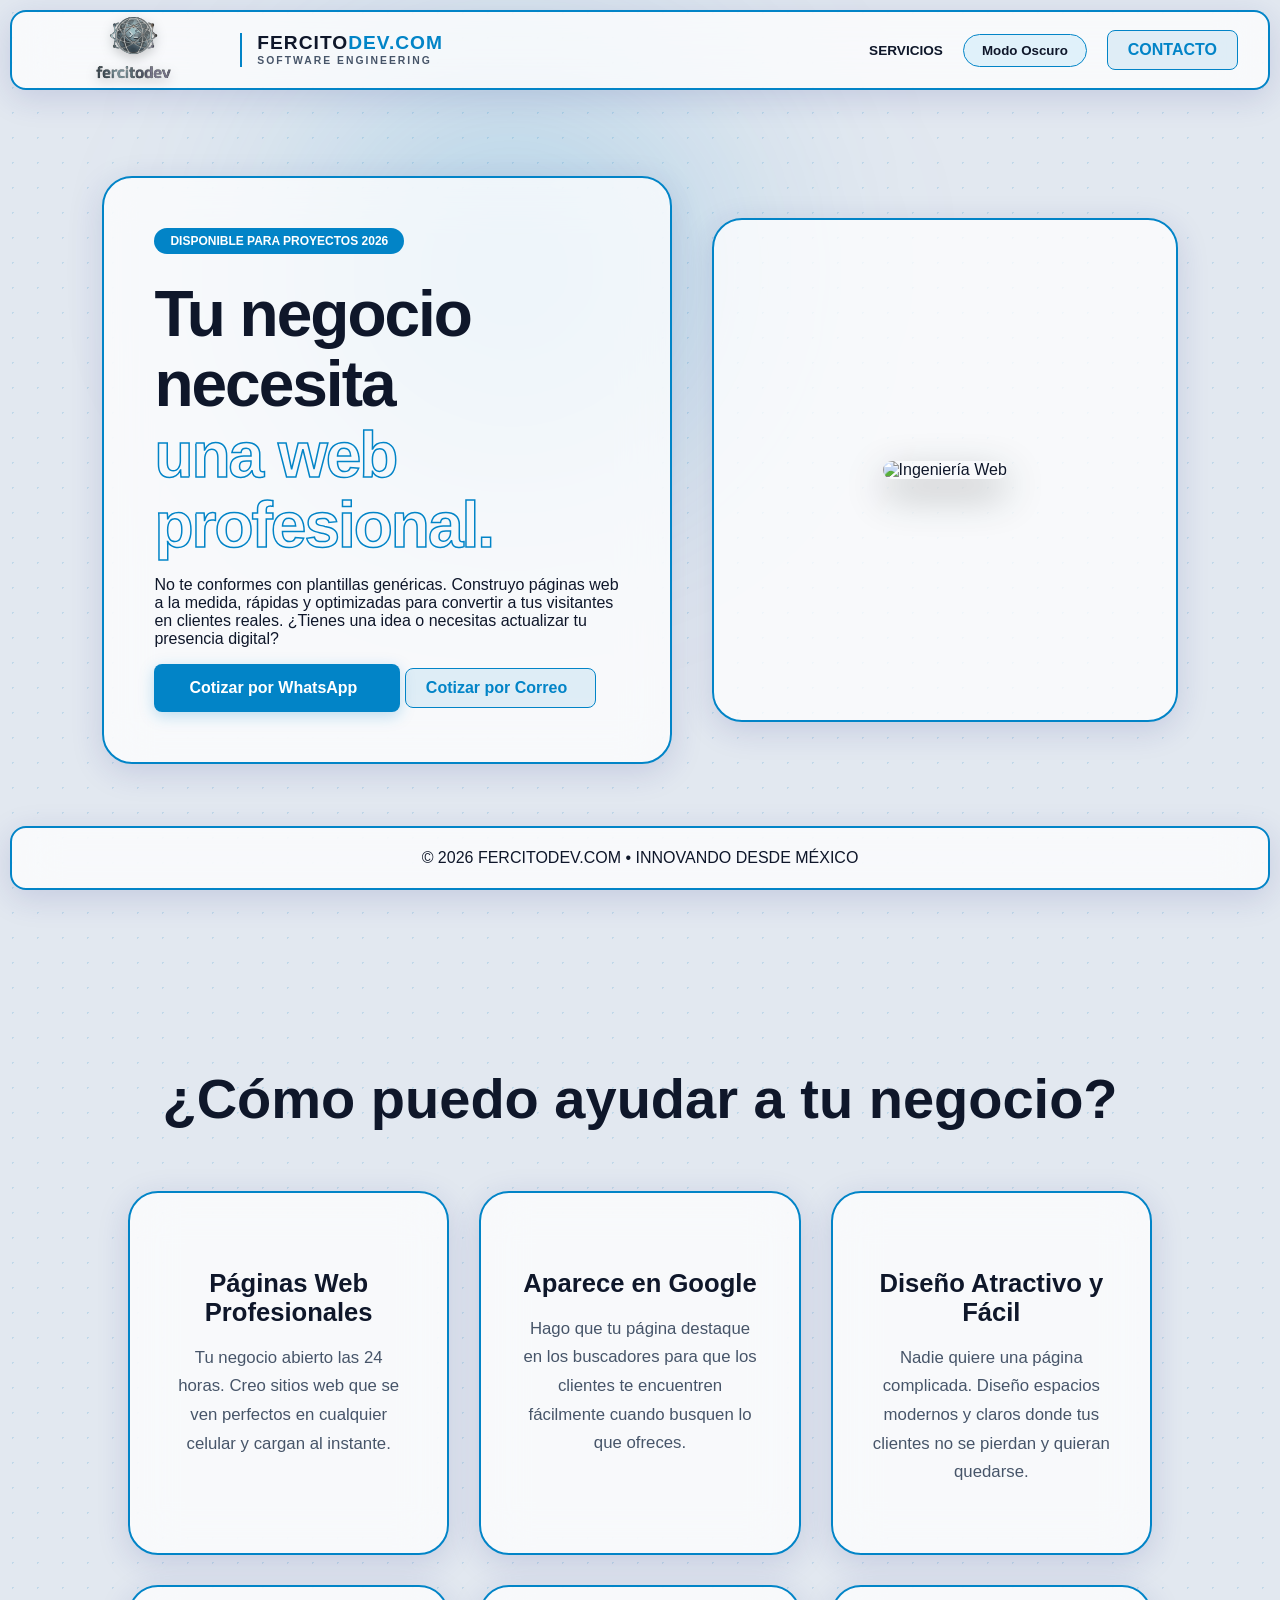
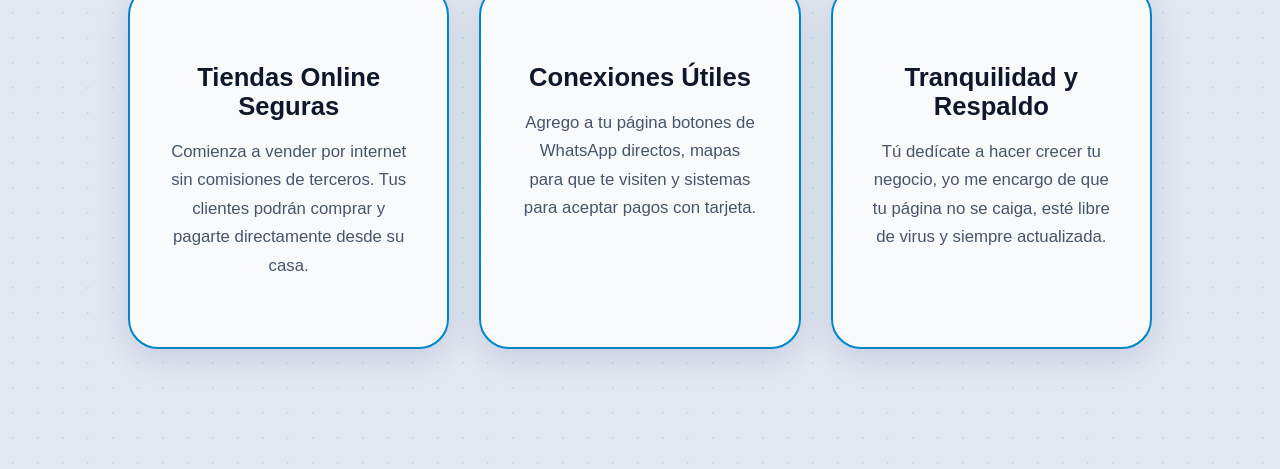
==== index.html @ 52c1052e "Borre el archivo vacio index.html y el archivo home.html ahora se llama index.html" ====
<!DOCTYPE html>
<html lang="es">
<head>
    <meta charset="UTF-8">
    <meta name="viewport" content="width=device-width, initial-scale=1.0">
    <title>FERCITODEV.COM</title>
    <link href="https://cdn.jsdelivr.net/npm/remixicon@4.2.0/fonts/remixicon.css" rel="stylesheet">
    <link rel="stylesheet" href="css/home.css">
</head>
<body>
    <div class="progress-container"><div class="progress-bar" id="scroll-bar"></div></div>
    <div class="ambient-glow"></div>

    <nav class="navbar glass-panel">
        <div class="nav-left">
            <a href="#"><img src="img/fercitodev.png" class="logo-img" alt="Logo FercitoDev"></a>
            <div class="nav-brand-title">
                <span class="main-title">FERCITO<span class="highlight">DEV.COM</span></span>
                <span class="sub-title">Software Engineering</span>
            </div>
        </div>
        
        <div class="mobile-menu-btn" id="mobile-menu-btn">
            <i class="ri-menu-3-line"></i>
        </div>

        <div class="nav-menu" id="nav-menu">
            <a href="#servicios" class="nav-link">SERVICIOS</a>
            <button id="theme-toggle" class="btn-theme">MODO OSCURO</button>
            <a href="https://wa.me/522226897100?text=Hola%20Fernando,%20me%20gustaría%20cotizar%20una%20página%20web%20para%20mi%20negocio." class="btn-action">CONTACTO</a>
        </div>
    </nav>

    <main class="hero" id="home">
        <div class="hero-grid">
            <div class="hero-content hero-glass-card glass-panel reveal-up">
                <span class="badge"><i class="ri-checkbox-circle-fill"></i> DISPONIBLE PARA PROYECTOS 2026</span>
                
                <h1>Tu negocio necesita</h1>
                <h1 class="outline">una web profesional.</h1>
                
                <p>No te conformes con plantillas genéricas. Construyo páginas web a la medida, rápidas y optimizadas para convertir a tus visitantes en clientes reales. ¿Tienes una idea o necesitas actualizar tu presencia digital?</p>
                
                <div class="hero-btns">
                    <a href="https://wa.me/522226897100?text=Hola%20Fernando,%20me%20gustaría%20cotizar%20una%20página%20web%20para%20mi%20negocio." target="_blank" rel="noopener noreferrer" class="btn-action primary">
                        Cotizar por WhatsApp <i class="ri-whatsapp-line"></i>
                    </a>
                    
                    <a href="mailto:fernando.luna1404@gmail.com?subject=Cotización%20para%20Proyecto%20Web" class="btn-action">
                        Cotizar por Correo <i class="ri-mail-send-line"></i>
                    </a>
                </div>
            </div>
            
            <div class="hero-visual reveal-up">
                <div class="glass-panel visual-container">
                    <img src="https://www.o8.agency/sites/default/files/styles/4_3_xl/public/2022-08/Web%20Design.png?h=c3fd1d45&itok=I1zBWY3J" alt="Ingeniería Web" class="floating-img">
                </div>
            </div>
        </div>
    </main>

    <section id="servicios" class="section-container">
        <h2 class="section-title">¿Cómo puedo ayudar a tu negocio?</h2>
        <div class="services-grid">
            
            <div class="service-card glass-panel">
                <i class="ri-window-line"></i>
                <h3>Páginas Web Profesionales</h3>
                <p>Tu negocio abierto las 24 horas. Creo sitios web que se ven perfectos en cualquier celular y cargan al instante.</p>
            </div>
            
            <div class="service-card glass-panel">
                <i class="ri-search-eye-line"></i>
                <h3>Aparece en Google</h3>
                <p>Hago que tu página destaque en los buscadores para que los clientes te encuentren fácilmente cuando busquen lo que ofreces.</p>
            </div>
            
            <div class="service-card glass-panel">
                <i class="ri-magic-line"></i>
                <h3>Diseño Atractivo y Fácil</h3>
                <p>Nadie quiere una página complicada. Diseño espacios modernos y claros donde tus clientes no se pierdan y quieran quedarse.</p>
            </div>

            <div class="service-card glass-panel">
                <i class="ri-shopping-cart-2-line"></i>
                <h3>Tiendas Online Seguras</h3>
                <p>Comienza a vender por internet sin comisiones de terceros. Tus clientes podrán comprar y pagarte directamente desde su casa.</p>
            </div>

            <div class="service-card glass-panel">
                <i class="ri-whatsapp-line"></i>
                <h3>Conexiones Útiles</h3>
                <p>Agrego a tu página botones de WhatsApp directos, mapas para que te visiten y sistemas para aceptar pagos con tarjeta.</p>
            </div>
            
            <div class="service-card glass-panel">
                <i class="ri-shield-check-line"></i>
                <h3>Tranquilidad y Respaldo</h3>
                <p>Tú dedícate a hacer crecer tu negocio, yo me encargo de que tu página no se caiga, esté libre de virus y siempre actualizada.</p>
            </div>

        </div>
    </section>

    <footer class="footer glass-panel">
        <span>© 2026 FERCITODEV.COM • INNOVANDO DESDE MÉXICO</span>
    </footer>
    
    <script src="js/home.js"></script>
</body>
</html>
---- css/home.css ----
:root {
    /* MODO CLARO - REFORZADO */
    --bg-deep: #e2e8f0; 
    --glass-bg: rgba(255, 255, 255, 0.75); 
    --glass-border: #0284c7; 
    --text-main: #0f172a; 
    --text-muted: #475569; 
    --accent: #0284c7; 
    --accent-glow: rgba(2, 132, 199, 0.25); 
    --bg-pattern: radial-gradient(rgba(2, 132, 199, 0.15) 1px, transparent 1px);
    --glass-shadow: 0 8px 32px rgba(31, 38, 135, 0.15);
    
    --glow-top: 30%; --glow-left: 40%; --glow-width: 60vw; --glow-height: 60vh; --glow-blur: 90px;
    --logo-shadow: 0 4px 6px rgba(0, 0, 0, 0.2);
    --btn-primary-text: #ffffff;
    --btn-primary-shadow: 0 4px 15px rgba(2, 132, 199, 0.25);
    --btn-primary-hover-shadow: 0 6px 20px rgba(2, 132, 199, 0.5);
    --btn-primary-hover-transform: translateY(-2px);
}

body.dark-mode {
    /* MODO OSCURO */
    --bg-deep: #020617; 
    --glass-bg: rgba(15, 23, 42, 0.8); 
    --glass-border: rgba(56, 189, 248, 0.4); 
    --text-main: #f0f9ff; 
    --text-muted: #94a3b8; 
    --accent: #0ea5e9; 
    --accent-glow: rgba(14, 165, 233, 0.4);
    --bg-pattern: transparent;
    --glass-shadow: 0 4px 30px rgba(0, 0, 0, 0.5);
    --glow-top: 50%; --glow-left: 50%; --glow-width: 70vw; --glow-height: 70vh; --glow-blur: 120px;
}

/* --- BARRA DE PROGRESO --- */
.progress-container { position: fixed; top: 0; left: 0; width: 100%; height: 5px; z-index: 2000; }
.progress-bar { height: 100%; width: 0%; background: var(--accent); box-shadow: 0 0 10px var(--accent); }

/* --- BASE --- */
body {
    margin: 0; font-family: 'Inter', sans-serif;
    background-color: var(--bg-deep); background-image: var(--bg-pattern);
    background-size: 25px 25px; color: var(--text-main);
    overflow-x: hidden; scroll-behavior: smooth;
    transition: background-color 0.5s ease;
}

.ambient-glow {
    position: fixed; top: var(--glow-top); left: var(--glow-left); transform: translate(-50%, -50%);
    width: var(--glow-width); height: var(--glow-height); 
    background: radial-gradient(circle, var(--accent-glow) 0%, transparent 70%);
    z-index: -2; filter: blur(var(--glow-blur)); transition: all 0.5s ease;
}

/* --- CRISTALERÍA --- */
.glass-panel {
    background: var(--glass-bg);
    backdrop-filter: blur(24px); -webkit-backdrop-filter: blur(24px);
    border: 2px solid var(--glass-border) !important;
    box-shadow: var(--glass-shadow);
}

/* --- NAVBAR --- */
.navbar {
    position: fixed; top: 10px; left: 10px; right: 10px; height: 80px;
    border-radius: 16px; z-index: 1000; display: flex;
    justify-content: space-between; align-items: center; padding: 0 30px; box-sizing: border-box;
}

.nav-left { display: flex; align-items: center; gap: 15px; }

.nav-brand-title {
    display: flex; flex-direction: column; line-height: 1;
    border-left: 2px solid var(--accent); padding-left: 15px;
}
.nav-brand-title .main-title { font-size: 1.2rem; font-weight: 900; letter-spacing: 1px; color: var(--text-main); }
.nav-brand-title .highlight { color: var(--accent); }
.nav-brand-title .sub-title { font-size: 0.65rem; font-weight: 700; text-transform: uppercase; letter-spacing: 2px; color: var(--text-muted); margin-top: 4px; }

.logo-img { height: 100px; filter: drop-shadow(var(--logo-shadow)); transition: 0.3s; }
.nav-menu { display: flex; gap: 20px; align-items: center; }
.nav-link { color: var(--text-main); text-decoration: none; font-weight: 600; font-size: 0.85rem; transition: 0.3s; }
.nav-link:hover { color: var(--accent); }

/* --- BOTONES --- */
.btn-theme {
    background: rgba(14, 165, 233, 0.1); border: 1px solid var(--glass-border); color: var(--text-main);
    padding: 8px 18px; border-radius: 50px; cursor: pointer; font-weight: 600; transition: all 0.2s;
}
.btn-action {
    background: rgba(2, 132, 199, 0.1); border: 1px solid var(--accent); color: var(--accent);
    padding: 10px 20px; border-radius: 8px; text-decoration: none; font-weight: 600;
    display: inline-flex; align-items: center; gap: 8px; transition: all 0.3s;
}
.btn-action.primary {
    background: var(--accent); color: var(--btn-primary-text); padding: 15px 35px;
    border: none; box-shadow: var(--btn-primary-shadow); cursor: pointer;
}
.btn-action.primary:hover { 
    box-shadow: var(--btn-primary-hover-shadow); 
    transform: var(--btn-primary-hover-transform); 
}

/* Ocultar botón menú en PC */
.mobile-menu-btn { display: none; font-size: 2rem; color: var(--accent); cursor: pointer; }

/* --- HERO GRID --- */
.hero {
    min-height: 100vh; 
    display: flex; 
    align-items: center; 
    padding: 130px 8% 90px; 
    box-sizing: border-box;
}

.hero-grid {
    display: grid; 
    grid-template-columns: 1.1fr 0.9fr; 
    gap: 40px; 
    width: 100%; 
    align-items: center; 
}

.hero-glass-card { 
    padding: 50px; 
    border-radius: 30px; 
    align-self: center; 
}

.visual-container { 
    height: 500px; 
    border-radius: 30px; 
    display: flex; 
    align-items: center; 
    justify-content: center; 
}

/* --- IMAGEN FLOTANTE --- */
.floating-img {
    max-width: 85%;
    max-height: 85%;
    object-fit: cover;
    border-radius: 20px;
    box-shadow: 0 15px 40px rgba(0, 0, 0, 0.3);
    /* Animación de levitación */
    animation: floatImage 6s ease-in-out infinite;
}

@keyframes floatImage {
    0% { transform: translateY(0px); }
    50% { transform: translateY(-20px); }
    100% { transform: translateY(0px); }
}

.badge {
    background: var(--accent); color: white; padding: 6px 16px; border-radius: 50px;
    font-size: 0.75rem; font-weight: 800; margin-bottom: 25px; display: inline-block;
}

h1 { 
    font-size: clamp(3rem, 5vw, 4.8rem); 
    margin: 0; 
    line-height: 1.1; 
    letter-spacing: -2px; 
    font-weight: 900; 
}
h1.outline { color: transparent; -webkit-text-stroke: 1.5px var(--accent); }

/* --- SECCIONES DE CONTENIDO --- */
.section-container { padding: 120px 10%; }
.section-title { font-size: 3.5rem; margin-bottom: 60px; text-align: center; font-weight: 900; }
.services-grid { display: grid; grid-template-columns: repeat(auto-fit, minmax(300px, 1fr)); gap: 30px; }

.service-card { padding: 50px 40px; border-radius: 30px; text-align: center; transition: all 0.4s cubic-bezier(0.175, 0.885, 0.32, 1.275); }
.service-card i { font-size: 3.5rem; color: var(--accent); margin-bottom: 25px; display: block; }
.service-card h3 { margin-bottom: 15px; font-size: 1.6rem; font-weight: 800; }
.service-card p { color: var(--text-muted); line-height: 1.7; font-size: 1.05rem; }
.service-card:hover { transform: translateY(-15px); background: var(--glass-bg); }

/* --- FOOTER --- */
.footer {
    position: fixed; bottom: 10px; left: 10px; right: 10px; height: 60px;
    border-radius: 16px; z-index: 1000; display: flex; justify-content: center; align-items: center;
}

/* --- ANIMACIONES --- */
@keyframes revealUp {
    from { opacity: 0; transform: translateY(40px); }
    to { opacity: 1; transform: translateY(0); }
}
.reveal-up { animation: revealUp 0.8s ease-out forwards; }


/* =========================================================
   RESPONSIVO: ADAPTACIÓN A MÓVILES Y TABLETS
   ========================================================= */
@media (max-width: 1100px) {
    /* Navbar móvil */
    .navbar { padding: 0 20px; }
    .logo-img { height: 50px; }
    .nav-brand-title .main-title { font-size: 1rem; }
    .nav-brand-title .sub-title { font-size: 0.55rem; }
    
    .mobile-menu-btn { display: block; }
    
    .nav-menu {
        position: absolute; top: 85px; left: 10px; right: 10px;
        background: var(--bg-deep); border: 2px solid var(--glass-border);
        border-radius: 16px; flex-direction: column; padding: 25px; gap: 15px;
        box-shadow: var(--glass-shadow);
        opacity: 0; pointer-events: none; transform: translateY(-15px);
        transition: all 0.3s ease;
    }
    
    .nav-menu.active { opacity: 1; pointer-events: all; transform: translateY(0); }
    .nav-menu .nav-link, .nav-menu .btn-theme, .nav-menu .btn-action { width: 100%; text-align: center; justify-content: center; }

    /* Ajustes Hero Mobile */
    .hero { 
        align-items: flex-start;
        padding: 120px 5% 120px; 
        height: auto; 
    } 
    
    .hero-grid { grid-template-columns: 1fr; gap: 30px; text-align: center; }
    .hero-glass-card { padding: 40px 20px; }
    h1 { font-size: clamp(2.5rem, 8vw, 3.5rem); } 
    .visual-container { height: 350px; }
    
    /* Apilamos botones */
    .hero-btns { 
        display: flex; 
        flex-direction: column; 
        gap: 15px; 
        width: 100%;
    }
    .hero-btns .btn-action { 
        width: 100%; 
        box-sizing: border-box;
        justify-content: center; 
    }
    
    .footer { font-size: 0.75rem; text-align: center; padding: 0 10px; line-height: 1.3; }
}
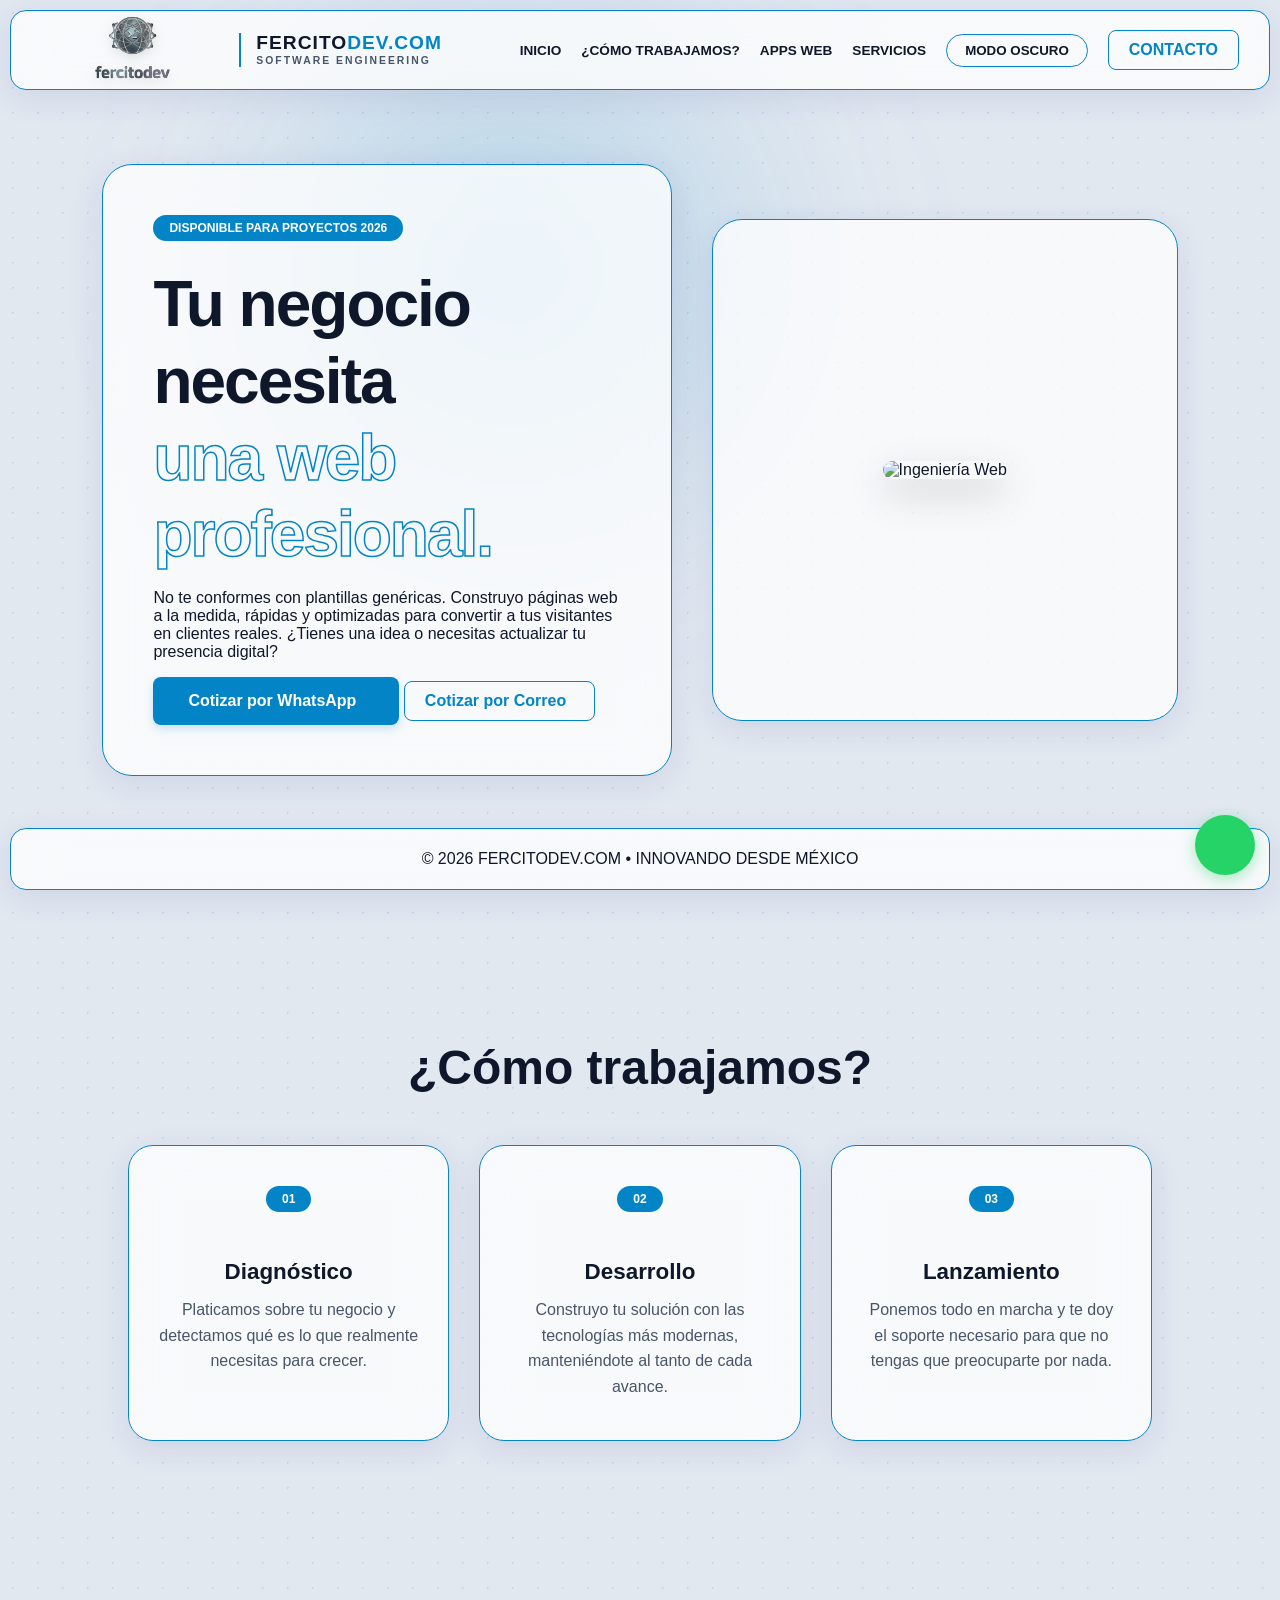
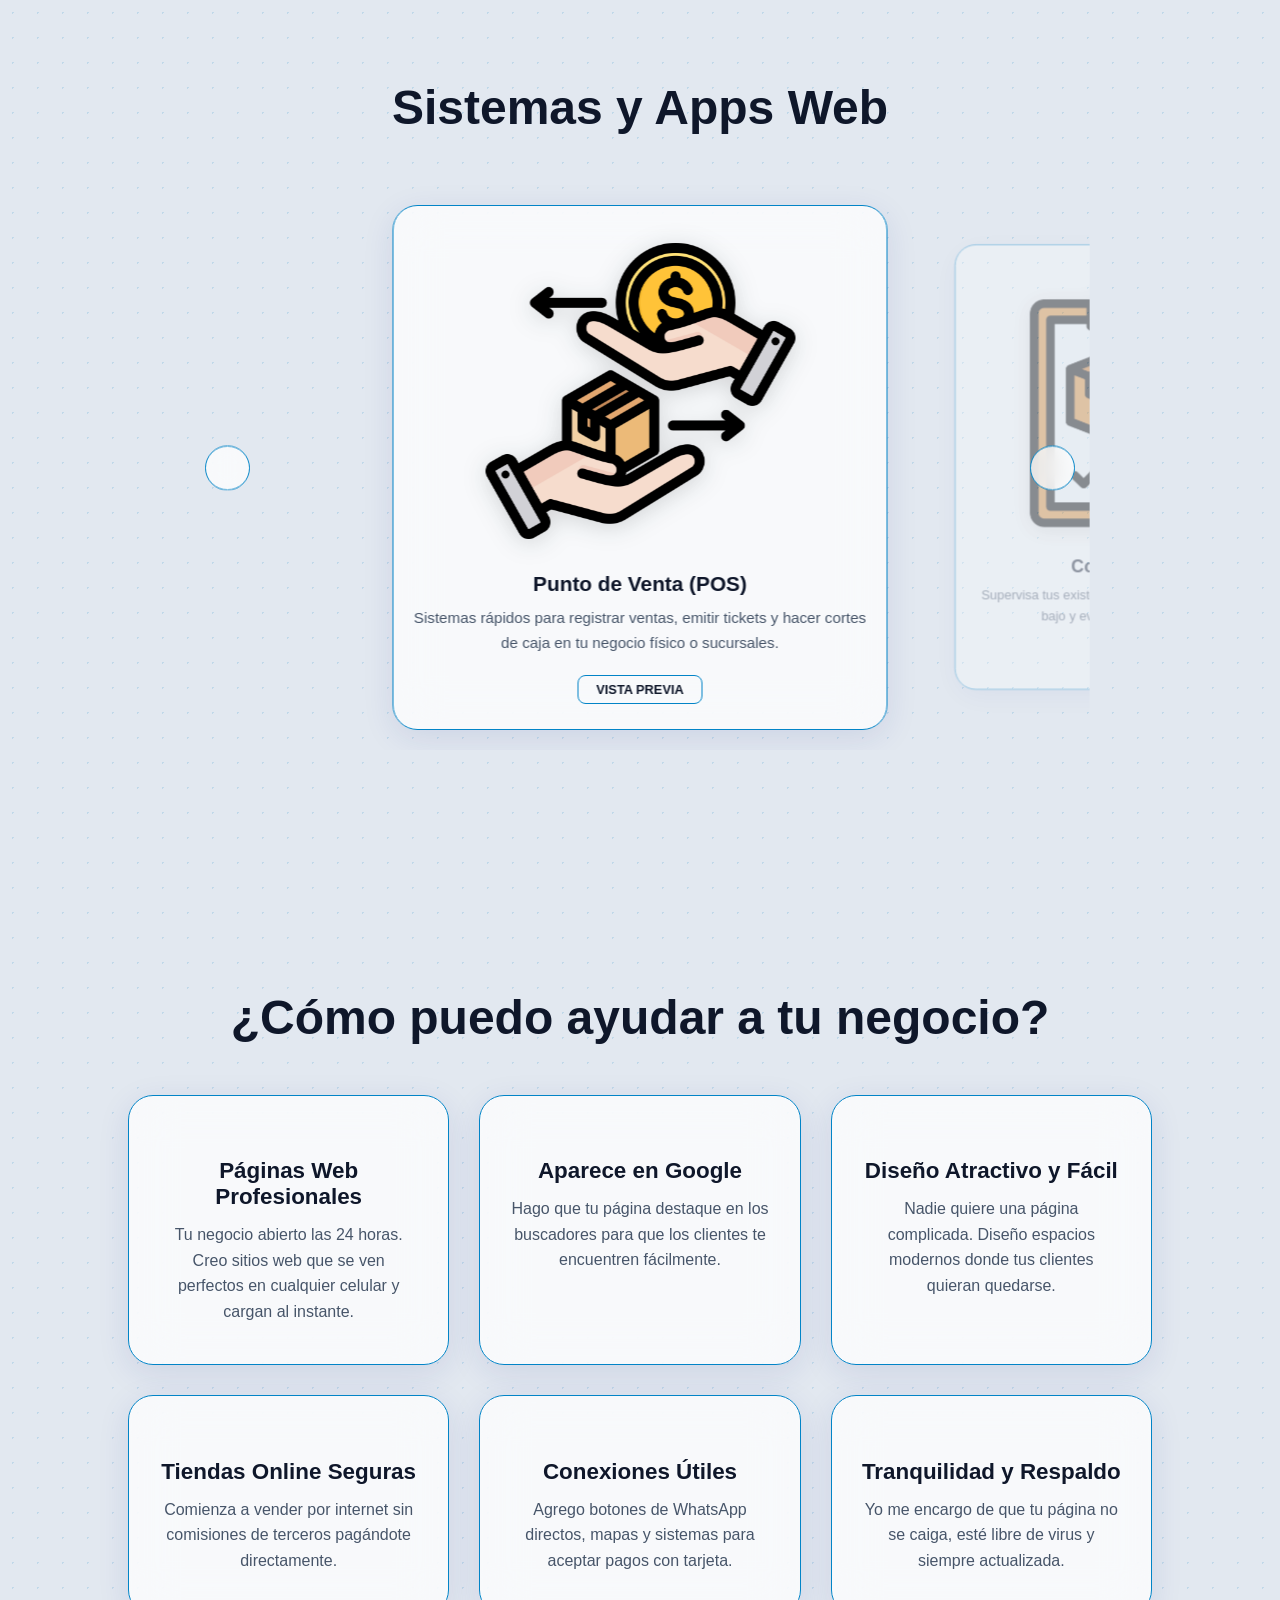
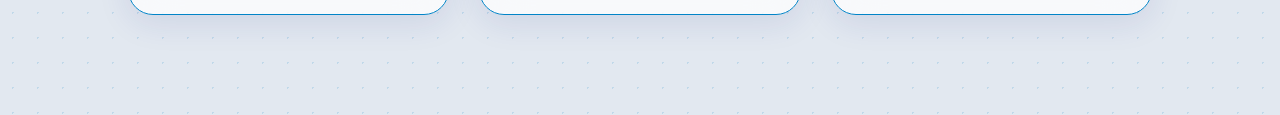
==== commit ba485b2b: "Cambios extravagantes" ====
--- a/index.html
+++ b/index.html
@@ -25,6 +25,9 @@
         </div>
 
         <div class="nav-menu" id="nav-menu">
+            <a href="#home" class="nav-link">INICIO</a>
+            <a href="#proceso" class="nav-link">¿CÓMO TRABAJAMOS?</a>
+            <a href="#apps-web" class="nav-link">APPS WEB</a>
             <a href="#servicios" class="nav-link">SERVICIOS</a>
             <button id="theme-toggle" class="btn-theme">MODO OSCURO</button>
             <a href="https://wa.me/522226897100?text=Hola%20Fernando,%20me%20gustaría%20cotizar%20una%20página%20web%20para%20mi%20negocio." class="btn-action">CONTACTO</a>
@@ -60,46 +63,114 @@
         </div>
     </main>
 
+    <section class="section-container" id="proceso">
+        <h2 class="section-title">¿Cómo trabajamos?</h2>
+        <div class="services-grid">
+            <div class="service-card glass-panel">
+                <div class="badge">01</div>
+                <h3>Diagnóstico</h3>
+                <p>Platicamos sobre tu negocio y detectamos qué es lo que realmente necesitas para crecer.</p>
+            </div>
+            <div class="service-card glass-panel">
+                <div class="badge">02</div>
+                <h3>Desarrollo</h3>
+                <p>Construyo tu solución con las tecnologías más modernas, manteniéndote al tanto de cada avance.</p>
+            </div>
+            <div class="service-card glass-panel">
+                <div class="badge">03</div>
+                <h3>Lanzamiento</h3>
+                <p>Ponemos todo en marcha y te doy el soporte necesario para que no tengas que preocuparte por nada.</p>
+            </div>
+        </div>
+    </section>
+
+    <section class="section-container" id="apps-web">
+        <h2 class="section-title">Sistemas y Apps Web</h2>
+        
+        <div class="carousel-wrapper">
+            <button class="carousel-arrow left-arrow" id="btn-prev"><i class="ri-arrow-left-s-line"></i></button>
+            <button class="carousel-arrow right-arrow" id="btn-next"><i class="ri-arrow-right-s-line"></i></button>
+
+            <div class="carousel-container">
+                <div class="carousel-track" id="carousel-track">
+                    
+                    <div class="carousel-item">
+                        <div class="service-card glass-panel carousel-card-small">
+                            <div class="card-img-wrapper">
+                                <img src="img/venta.png" alt="Punto de Venta" class="card-image">
+                            </div>
+                            <h3>Punto de Venta (POS)</h3>
+                            <p>Sistemas rápidos para registrar ventas, emitir tickets y hacer cortes de caja en tu negocio físico o sucursales.</p>
+                            <div class="card-btn-container">
+                                <a href="proximamente.html" class="btn-view">VISTA PREVIA</a>
+                            </div>
+                        </div>
+                    </div>
+
+                    <div class="carousel-item">
+                        <div class="service-card glass-panel carousel-card-small">
+                            <div class="card-img-wrapper">
+                                <img src="img/inventario.png" alt="Inventarios" class="card-image">
+                            </div>
+                            <h3>Control de Inventarios</h3>
+                            <p>Supervisa tus existencias en tiempo real, recibe alertas de stock bajo y evita robos o mermas de mercancía.</p>
+                            <div class="card-btn-container">
+                                <a href="proximamente.html" class="btn-view">VISTA PREVIA</a>
+                            </div>
+                        </div>
+                    </div>
+
+                    <div class="carousel-item">
+                        <div class="service-card glass-panel carousel-card-small">
+                            <div class="card-img-wrapper">
+                                <img src="img/finanzas.png" alt="Administración" class="card-image">
+                            </div>
+                            <h3>Reportes y Finanzas</h3>
+                            <p>Dashboards completos para ver las ganancias de tu empresa, gestionar clientes, proveedores y automatizar facturas.</p>
+                            <div class="card-btn-container">
+                                <a href="proximamente.html" class="btn-view">VISTA PREVIA</a>
+                            </div>
+                        </div>
+                    </div>
+
+                </div>
+            </div>
+        </div>
+    </section>
+
     <section id="servicios" class="section-container">
         <h2 class="section-title">¿Cómo puedo ayudar a tu negocio?</h2>
         <div class="services-grid">
-            
             <div class="service-card glass-panel">
                 <i class="ri-window-line"></i>
                 <h3>Páginas Web Profesionales</h3>
                 <p>Tu negocio abierto las 24 horas. Creo sitios web que se ven perfectos en cualquier celular y cargan al instante.</p>
             </div>
-            
             <div class="service-card glass-panel">
                 <i class="ri-search-eye-line"></i>
                 <h3>Aparece en Google</h3>
-                <p>Hago que tu página destaque en los buscadores para que los clientes te encuentren fácilmente cuando busquen lo que ofreces.</p>
+                <p>Hago que tu página destaque en los buscadores para que los clientes te encuentren fácilmente.</p>
             </div>
-            
             <div class="service-card glass-panel">
                 <i class="ri-magic-line"></i>
                 <h3>Diseño Atractivo y Fácil</h3>
-                <p>Nadie quiere una página complicada. Diseño espacios modernos y claros donde tus clientes no se pierdan y quieran quedarse.</p>
+                <p>Nadie quiere una página complicada. Diseño espacios modernos donde tus clientes quieran quedarse.</p>
             </div>
-
             <div class="service-card glass-panel">
                 <i class="ri-shopping-cart-2-line"></i>
                 <h3>Tiendas Online Seguras</h3>
-                <p>Comienza a vender por internet sin comisiones de terceros. Tus clientes podrán comprar y pagarte directamente desde su casa.</p>
+                <p>Comienza a vender por internet sin comisiones de terceros pagándote directamente.</p>
             </div>
-
             <div class="service-card glass-panel">
                 <i class="ri-whatsapp-line"></i>
                 <h3>Conexiones Útiles</h3>
-                <p>Agrego a tu página botones de WhatsApp directos, mapas para que te visiten y sistemas para aceptar pagos con tarjeta.</p>
+                <p>Agrego botones de WhatsApp directos, mapas y sistemas para aceptar pagos con tarjeta.</p>
             </div>
-            
             <div class="service-card glass-panel">
                 <i class="ri-shield-check-line"></i>
                 <h3>Tranquilidad y Respaldo</h3>
-                <p>Tú dedícate a hacer crecer tu negocio, yo me encargo de que tu página no se caiga, esté libre de virus y siempre actualizada.</p>
+                <p>Yo me encargo de que tu página no se caiga, esté libre de virus y siempre actualizada.</p>
             </div>
-
         </div>
     </section>
 
@@ -107,6 +178,10 @@
         <span>© 2026 FERCITODEV.COM • INNOVANDO DESDE MÉXICO</span>
     </footer>
     
+    <a href="https://wa.me/522226897100?text=Hola%20Fernando,%20me%20gustaría%20cotizar%20una%20página%20web%20para%20mi%20negocio." target="_blank" rel="noopener noreferrer" class="whatsapp-float">
+        <i class="ri-whatsapp-line"></i>
+    </a>
+
     <script src="js/home.js"></script>
 </body>
 </html>
--- a/css/home.css
+++ b/css/home.css
@@ -1,5 +1,4 @@
 :root {
-    /* MODO CLARO - REFORZADO */
     --bg-deep: #e2e8f0; 
     --glass-bg: rgba(255, 255, 255, 0.75); 
     --glass-border: #0284c7; 
@@ -8,18 +7,16 @@
     --accent: #0284c7; 
     --accent-glow: rgba(2, 132, 199, 0.25); 
     --bg-pattern: radial-gradient(rgba(2, 132, 199, 0.15) 1px, transparent 1px);
-    --glass-shadow: 0 8px 32px rgba(31, 38, 135, 0.15);
-    
+    --glass-shadow: 0 8px 32px rgba(31, 38, 135, 0.10);
     --glow-top: 30%; --glow-left: 40%; --glow-width: 60vw; --glow-height: 60vh; --glow-blur: 90px;
-    --logo-shadow: 0 4px 6px rgba(0, 0, 0, 0.2);
+    --logo-shadow: 0 4px 6px rgba(0, 0, 0, 0.1);
     --btn-primary-text: #ffffff;
-    --btn-primary-shadow: 0 4px 15px rgba(2, 132, 199, 0.25);
-    --btn-primary-hover-shadow: 0 6px 20px rgba(2, 132, 199, 0.5);
+    --btn-primary-shadow: 0 4px 10px rgba(2, 132, 199, 0.2);
+    --btn-primary-hover-shadow: 0 6px 15px rgba(2, 132, 199, 0.3);
     --btn-primary-hover-transform: translateY(-2px);
 }
 
 body.dark-mode {
-    /* MODO OSCURO */
     --bg-deep: #020617; 
     --glass-bg: rgba(15, 23, 42, 0.8); 
     --glass-border: rgba(56, 189, 248, 0.4); 
@@ -28,15 +25,13 @@
     --accent: #0ea5e9; 
     --accent-glow: rgba(14, 165, 233, 0.4);
     --bg-pattern: transparent;
-    --glass-shadow: 0 4px 30px rgba(0, 0, 0, 0.5);
+    --glass-shadow: 0 4px 30px rgba(0, 0, 0, 0.4);
     --glow-top: 50%; --glow-left: 50%; --glow-width: 70vw; --glow-height: 70vh; --glow-blur: 120px;
 }
 
-/* --- BARRA DE PROGRESO --- */
 .progress-container { position: fixed; top: 0; left: 0; width: 100%; height: 5px; z-index: 2000; }
 .progress-bar { height: 100%; width: 0%; background: var(--accent); box-shadow: 0 0 10px var(--accent); }
 
-/* --- BASE --- */
 body {
     margin: 0; font-family: 'Inter', sans-serif;
     background-color: var(--bg-deep); background-image: var(--bg-pattern);
@@ -52,15 +47,13 @@
     z-index: -2; filter: blur(var(--glow-blur)); transition: all 0.5s ease;
 }
 
-/* --- CRISTALERÍA --- */
 .glass-panel {
     background: var(--glass-bg);
     backdrop-filter: blur(24px); -webkit-backdrop-filter: blur(24px);
-    border: 2px solid var(--glass-border) !important;
+    border: 1.5px solid var(--glass-border) !important;
     box-shadow: var(--glass-shadow);
 }
 
-/* --- NAVBAR --- */
 .navbar {
     position: fixed; top: 10px; left: 10px; right: 10px; height: 80px;
     border-radius: 16px; z-index: 1000; display: flex;
@@ -82,16 +75,19 @@
 .nav-link { color: var(--text-main); text-decoration: none; font-weight: 600; font-size: 0.85rem; transition: 0.3s; }
 .nav-link:hover { color: var(--accent); }
 
-/* --- BOTONES --- */
 .btn-theme {
-    background: rgba(14, 165, 233, 0.1); border: 1px solid var(--glass-border); color: var(--text-main);
+    background: transparent; border: 1.5px solid var(--glass-border); color: var(--text-main);
     padding: 8px 18px; border-radius: 50px; cursor: pointer; font-weight: 600; transition: all 0.2s;
 }
+.btn-theme:hover { background: var(--accent); color: white; border-color: var(--accent); }
+
 .btn-action {
-    background: rgba(2, 132, 199, 0.1); border: 1px solid var(--accent); color: var(--accent);
+    background: transparent; border: 1.5px solid var(--accent); color: var(--accent);
     padding: 10px 20px; border-radius: 8px; text-decoration: none; font-weight: 600;
-    display: inline-flex; align-items: center; gap: 8px; transition: all 0.3s;
-}
+    display: inline-flex; align-items: center; justify-content: center; gap: 8px; transition: all 0.3s;
+}
+.btn-action:hover { background: rgba(2, 132, 199, 0.1); }
+
 .btn-action.primary {
     background: var(--accent); color: var(--btn-primary-text); padding: 15px 35px;
     border: none; box-shadow: var(--btn-primary-shadow); cursor: pointer;
@@ -99,12 +95,11 @@
 .btn-action.primary:hover { 
     box-shadow: var(--btn-primary-hover-shadow); 
     transform: var(--btn-primary-hover-transform); 
-}
-
-/* Ocultar botón menú en PC */
+    background: var(--text-main);
+}
+
 .mobile-menu-btn { display: none; font-size: 2rem; color: var(--accent); cursor: pointer; }
 
-/* --- HERO GRID --- */
 .hero {
     min-height: 100vh; 
     display: flex; 
@@ -121,28 +116,12 @@
     align-items: center; 
 }
 
-.hero-glass-card { 
-    padding: 50px; 
-    border-radius: 30px; 
-    align-self: center; 
-}
-
-.visual-container { 
-    height: 500px; 
-    border-radius: 30px; 
-    display: flex; 
-    align-items: center; 
-    justify-content: center; 
-}
-
-/* --- IMAGEN FLOTANTE --- */
+.hero-glass-card { padding: 50px; border-radius: 30px; align-self: center; }
+.visual-container { height: 500px; border-radius: 30px; display: flex; align-items: center; justify-content: center; }
+
 .floating-img {
-    max-width: 85%;
-    max-height: 85%;
-    object-fit: cover;
-    border-radius: 20px;
-    box-shadow: 0 15px 40px rgba(0, 0, 0, 0.3);
-    /* Animación de levitación */
+    max-width: 85%; max-height: 85%; object-fit: cover; border-radius: 20px;
+    box-shadow: 0 15px 40px rgba(0, 0, 0, 0.2);
     animation: floatImage 6s ease-in-out infinite;
 }
 
@@ -157,45 +136,164 @@
     font-size: 0.75rem; font-weight: 800; margin-bottom: 25px; display: inline-block;
 }
 
-h1 { 
-    font-size: clamp(3rem, 5vw, 4.8rem); 
-    margin: 0; 
-    line-height: 1.1; 
-    letter-spacing: -2px; 
-    font-weight: 900; 
-}
+h1 { font-size: clamp(3rem, 5vw, 4.8rem); margin: 0; line-height: 1.2; letter-spacing: -2px; font-weight: 900; }
 h1.outline { color: transparent; -webkit-text-stroke: 1.5px var(--accent); }
 
-/* --- SECCIONES DE CONTENIDO --- */
-.section-container { padding: 120px 10%; }
-.section-title { font-size: 3.5rem; margin-bottom: 60px; text-align: center; font-weight: 900; }
+.section-container { padding: 100px 10%; }
+.section-title { font-size: 3rem; margin-bottom: 50px; text-align: center; font-weight: 900; }
 .services-grid { display: grid; grid-template-columns: repeat(auto-fit, minmax(300px, 1fr)); gap: 30px; }
 
-.service-card { padding: 50px 40px; border-radius: 30px; text-align: center; transition: all 0.4s cubic-bezier(0.175, 0.885, 0.32, 1.275); }
-.service-card i { font-size: 3.5rem; color: var(--accent); margin-bottom: 25px; display: block; }
-.service-card h3 { margin-bottom: 15px; font-size: 1.6rem; font-weight: 800; }
-.service-card p { color: var(--text-muted); line-height: 1.7; font-size: 1.05rem; }
-.service-card:hover { transform: translateY(-15px); background: var(--glass-bg); }
-
-/* --- FOOTER --- */
+.service-card { padding: 40px 30px; border-radius: 25px; text-align: center; transition: all 0.3s ease; }
+.service-card i { font-size: 3.2rem; color: var(--accent); margin-bottom: 20px; display: block; }
+.service-card h3 { margin-bottom: 12px; font-size: 1.4rem; font-weight: 800; }
+.service-card p { color: var(--text-muted); line-height: 1.6; font-size: 1rem; margin: 0; }
+.service-card:hover { transform: translateY(-10px); }
+
+/* --- CARRUSEL --- */
+.carousel-wrapper {
+    position: relative;
+    width: 100%;
+    max-width: 900px;
+    margin: 0 auto;
+    padding: 0;
+    box-sizing: border-box;
+}
+
+.carousel-container {
+    overflow: hidden;
+    position: relative;
+    width: 100%;
+    max-width: 100vw;
+    border-radius: 25px; 
+    cursor: grab;
+    padding: 20px 0;
+}
+.carousel-container:active { cursor: grabbing; }
+
+.carousel-track {
+    display: flex;
+    gap: 30px; 
+    transition: transform 0.5s cubic-bezier(0.25, 1, 0.5, 1);
+}
+
+.carousel-item {
+    flex: 0 0 55%; 
+    min-width: 55%;
+    transition: opacity 0.5s ease, transform 0.5s ease;
+    opacity: 0.4; 
+    transform: scale(0.85); 
+}
+
+.carousel-item.is-active {
+    opacity: 1;
+    transform: scale(1);
+}
+
+.carousel-card-small {
+    padding: 25px 20px !important; 
+    height: 100%;
+    box-sizing: border-box;
+    margin: 0;
+}
+
+.card-img-wrapper {
+    width: 100%;
+    display: flex;
+    justify-content: center;
+    align-items: center;
+    margin-bottom: 20px;
+    background: transparent;
+}
+
+.card-image {
+    width: 100%;
+    max-width: 320px; 
+    height: auto; 
+    object-fit: contain; 
+    filter: drop-shadow(0 4px 12px rgba(0,0,0,0.15)); 
+}
+
+.carousel-card-small h3 { font-size: 1.3rem; margin-bottom: 10px; }
+.carousel-card-small p { font-size: 0.95rem; margin-bottom: 0; }
+
+.card-btn-container {
+    margin-top: 20px; 
+    display: flex; 
+    justify-content: center; 
+    width: 100%;
+}
+
+.carousel-arrow {
+    position: absolute;
+    top: 50%;
+    transform: translateY(-50%);
+    background: var(--glass-bg);
+    backdrop-filter: blur(10px);
+    border: 1.5px solid var(--accent);
+    color: var(--accent);
+    width: 45px;
+    height: 45px;
+    border-radius: 50%;
+    display: flex;
+    align-items: center;
+    justify-content: center;
+    font-size: 1.8rem;
+    cursor: pointer;
+    z-index: 10;
+    transition: all 0.3s ease;
+}
+
+.carousel-arrow:hover { background: var(--accent); color: white; transform: translateY(-50%) scale(1.05); }
+.left-arrow { left: 15px; }
+.right-arrow { right: 15px; }
+
+.btn-view {
+    display: inline-flex; align-items: center; justify-content: center;
+    background: transparent; border: 1.5px solid var(--accent); color: var(--text-main);
+    padding: 6px 18px; border-radius: 8px; font-size: 0.8rem; font-weight: 700;
+    text-decoration: none; transition: 0.3s;
+}
+.btn-view:hover { background: var(--accent); color: white; transform: translateY(-2px); }
+
 .footer {
     position: fixed; bottom: 10px; left: 10px; right: 10px; height: 60px;
     border-radius: 16px; z-index: 1000; display: flex; justify-content: center; align-items: center;
 }
 
-/* --- ANIMACIONES --- */
+/* --- BOTÓN WHATSAPP FLOTANTE --- */
+.whatsapp-float {
+    position: fixed;
+    bottom: 25px;
+    right: 25px;
+    width: 60px;
+    height: 60px;
+    background-color: #25d366;
+    color: #ffffff;
+    border-radius: 50%;
+    display: flex;
+    align-items: center;
+    justify-content: center;
+    font-size: 2.2rem;
+    box-shadow: 0 4px 15px rgba(37, 211, 102, 0.4);
+    z-index: 9999;
+    transition: all 0.3s ease;
+    text-decoration: none;
+}
+
+.whatsapp-float:hover {
+    transform: scale(1.1) translateY(-5px);
+    box-shadow: 0 6px 20px rgba(37, 211, 102, 0.6);
+    color: #ffffff;
+}
+
 @keyframes revealUp {
-    from { opacity: 0; transform: translateY(40px); }
+    from { opacity: 0; transform: translateY(30px); }
     to { opacity: 1; transform: translateY(0); }
 }
-.reveal-up { animation: revealUp 0.8s ease-out forwards; }
-
-
-/* =========================================================
-   RESPONSIVO: ADAPTACIÓN A MÓVILES Y TABLETS
-   ========================================================= */
+.reveal-up { animation: revealUp 0.6s ease-out forwards; }
+
+
 @media (max-width: 1100px) {
-    /* Navbar móvil */
     .navbar { padding: 0 20px; }
     .logo-img { height: 50px; }
     .nav-brand-title .main-title { font-size: 1rem; }
@@ -205,7 +303,7 @@
     
     .nav-menu {
         position: absolute; top: 85px; left: 10px; right: 10px;
-        background: var(--bg-deep); border: 2px solid var(--glass-border);
+        background: var(--bg-deep); border: 1.5px solid var(--glass-border);
         border-radius: 16px; flex-direction: column; padding: 25px; gap: 15px;
         box-shadow: var(--glass-shadow);
         opacity: 0; pointer-events: none; transform: translateY(-15px);
@@ -215,30 +313,31 @@
     .nav-menu.active { opacity: 1; pointer-events: all; transform: translateY(0); }
     .nav-menu .nav-link, .nav-menu .btn-theme, .nav-menu .btn-action { width: 100%; text-align: center; justify-content: center; }
 
-    /* Ajustes Hero Mobile */
-    .hero { 
-        align-items: flex-start;
-        padding: 120px 5% 120px; 
-        height: auto; 
-    } 
-    
+    .hero { align-items: flex-start; padding: 120px 5% 120px; height: auto; } 
     .hero-grid { grid-template-columns: 1fr; gap: 30px; text-align: center; }
     .hero-glass-card { padding: 40px 20px; }
-    h1 { font-size: clamp(2.5rem, 8vw, 3.5rem); } 
+    h1 { font-size: clamp(2.5rem, 8vw, 3.5rem); line-height: 1.3; letter-spacing: -0.5px; } 
     .visual-container { height: 350px; }
     
-    /* Apilamos botones */
-    .hero-btns { 
-        display: flex; 
-        flex-direction: column; 
-        gap: 15px; 
-        width: 100%;
+    .hero-btns { display: flex; flex-direction: column; gap: 15px; width: 100%; }
+    .hero-btns .btn-action { width: 100%; box-sizing: border-box; justify-content: center; }
+    
+    .footer { font-size: 0.75rem; text-align: center; padding: 0 10px; line-height: 1.3; }
+}
+
+@media (max-width: 768px) {
+    .carousel-item { flex: 0 0 80%; min-width: 80%; }
+    .card-image { max-width: 200px; }
+    .carousel-arrow { width: 35px; height: 35px; font-size: 1.5rem; }
+    .left-arrow { left: 5px; }
+    .right-arrow { right: 5px; }
+    
+    /* Ajuste para que el botón de whatsapp no se cruce feo con el footer en móvil */
+    .whatsapp-float {
+        bottom: 85px; 
+        right: 15px;
+        width: 50px;
+        height: 50px;
+        font-size: 1.8rem;
     }
-    .hero-btns .btn-action { 
-        width: 100%; 
-        box-sizing: border-box;
-        justify-content: center; 
-    }
-    
-    .footer { font-size: 0.75rem; text-align: center; padding: 0 10px; line-height: 1.3; }
 }
